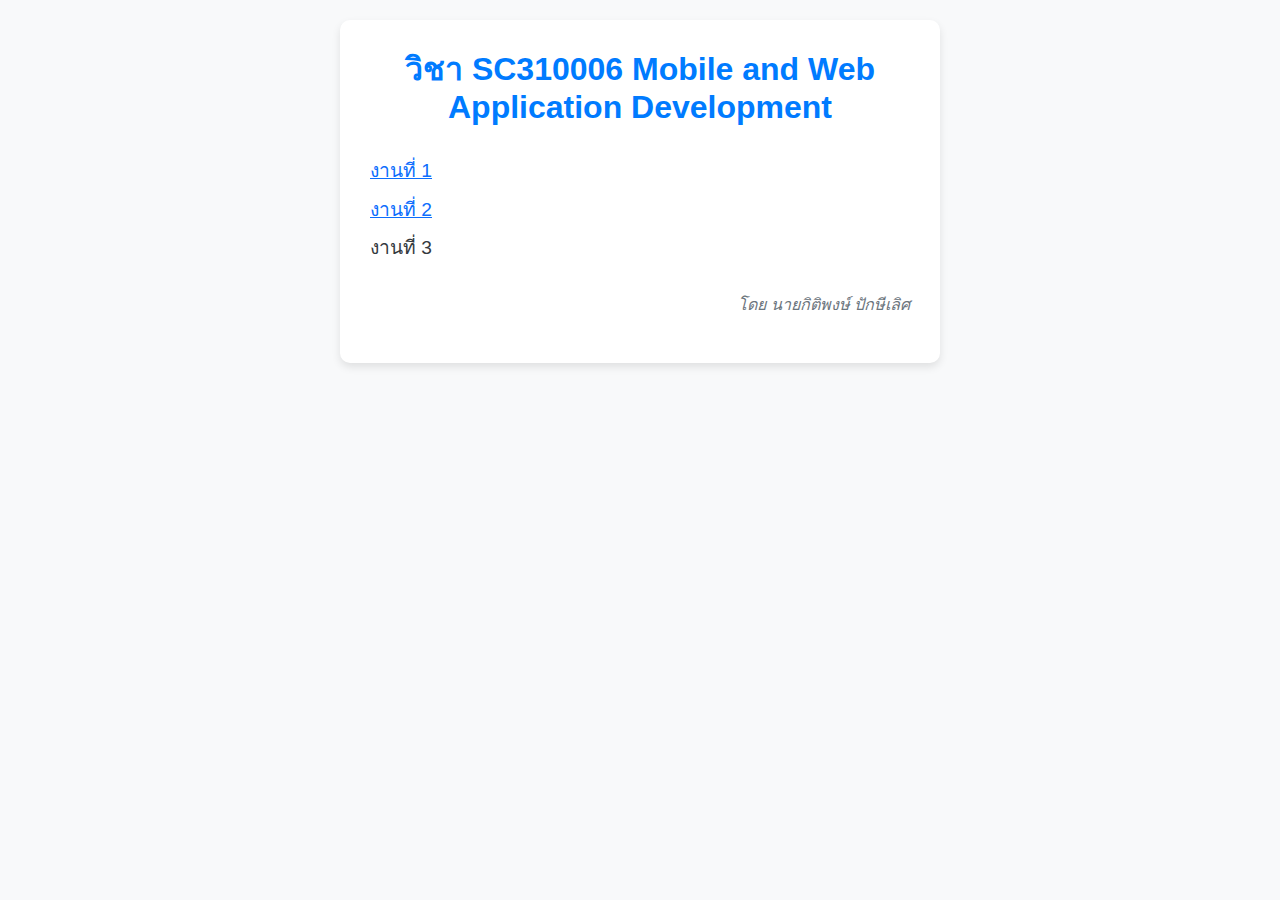
==== index.html @ f611f4e3 "Update index.html" ====
<!DOCTYPE html>
<html lang="th">
  <head>
    <meta charset="UTF-8">
    <meta name="viewport" content="width=device-width, initial-scale=1.0">
    <title>วิชา SC310006 Mobile and Web Application Development</title>
    <link href="https://cdn.jsdelivr.net/npm/bootstrap@5.3.3/dist/css/bootstrap.min.css" rel="stylesheet">
    <style>
      body {
        font-family: Arial, sans-serif;
        background-color: #f8f9fa;
        margin: 20px;
        color: #343a40;
      }
      h1 {
        font-size: 2rem;
        text-align: center;
        color: #007bff;
        margin-bottom: 30px;
        font-weight: bold;
      }
      ul {
        list-style-type: none;
        padding: 0;
      }
      li {
        font-size: 1.2rem;
        margin: 10px 0;
        padding-left: 1.5em;
        text-indent: -1.5em;
      }
      p {
        font-style: italic;
        text-align: right;
        font-size: 1rem;
        margin-top: 30px;
        color: #6c757d;
      }
      .container {
        max-width: 600px;
        margin: 0 auto;
        background-color: #ffffff;
        padding: 30px;
        border-radius: 10px;
        box-shadow: 0 4px 8px rgba(0, 0, 0, 0.1);
      }
    </style>
  </head>
  <body>
    <div class="container">
      <h1>วิชา SC310006 Mobile and Web Application Development</h1>
      <ul>
        <li> <a href="work1.html">งานที่ 1 </a> </li>
        <li> <a href="work2.html">งานที่ 2 </a> </li>
        <li>งานที่ 3</li>
      </ul>
      <p>โดย นายกิติพงษ์ ปักษีเลิศ</p>
    </div>

    <script src="https://cdn.jsdelivr.net/npm/bootstrap@5.3.3/dist/js/bootstrap.bundle.min.js"></script>
  </body>
</html>
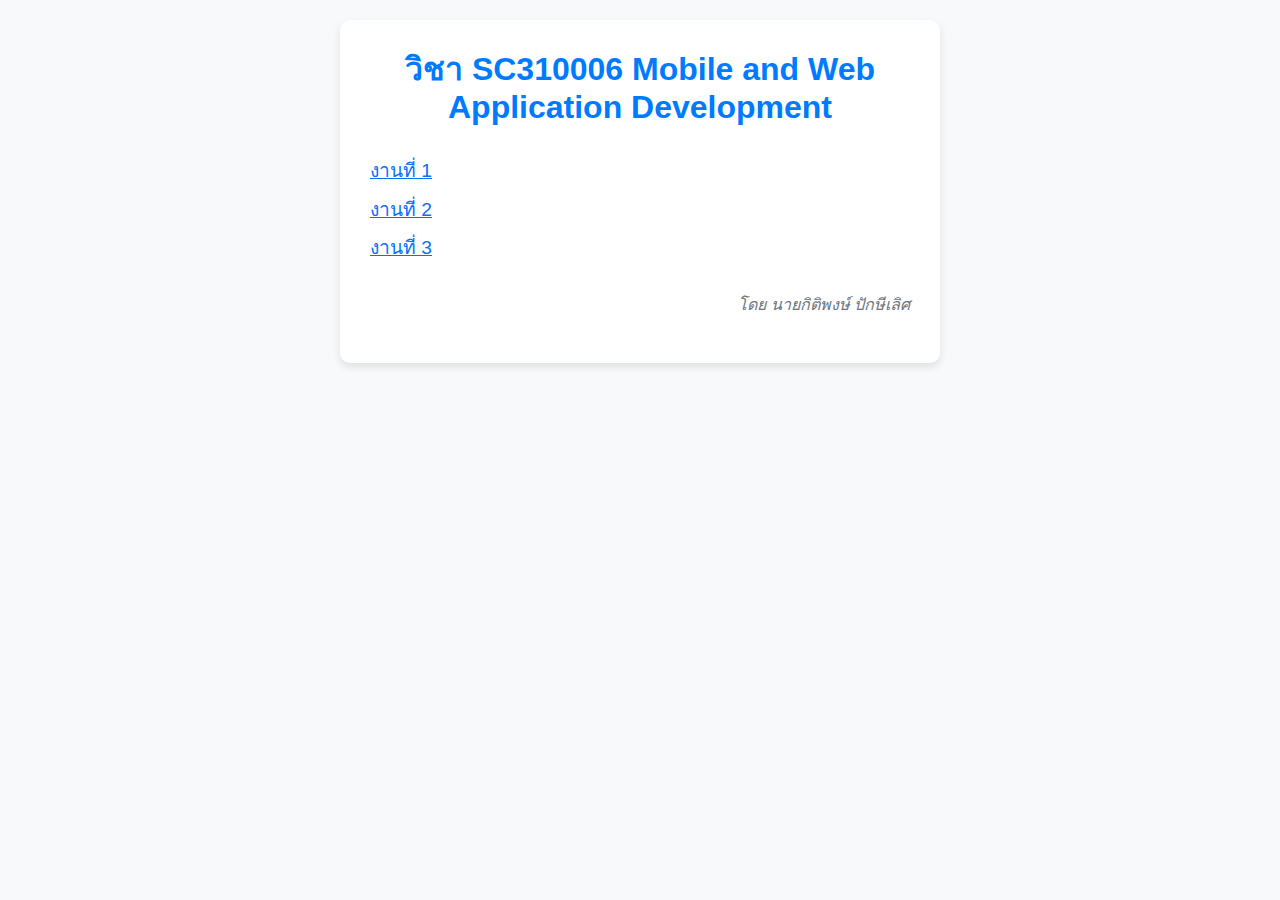
==== commit 9b749cf3: "Update index.html" ====
--- a/index.html
+++ b/index.html
@@ -52,7 +52,7 @@
       <ul>
         <li> <a href="work1.html">งานที่ 1 </a> </li>
         <li> <a href="work2.html">งานที่ 2 </a> </li>
-        <li>งานที่ 3</li>
+        <li ><a href="work3.html">งานที่ 3 </a> </li>
       </ul>
       <p>โดย นายกิติพงษ์ ปักษีเลิศ</p>
     </div>
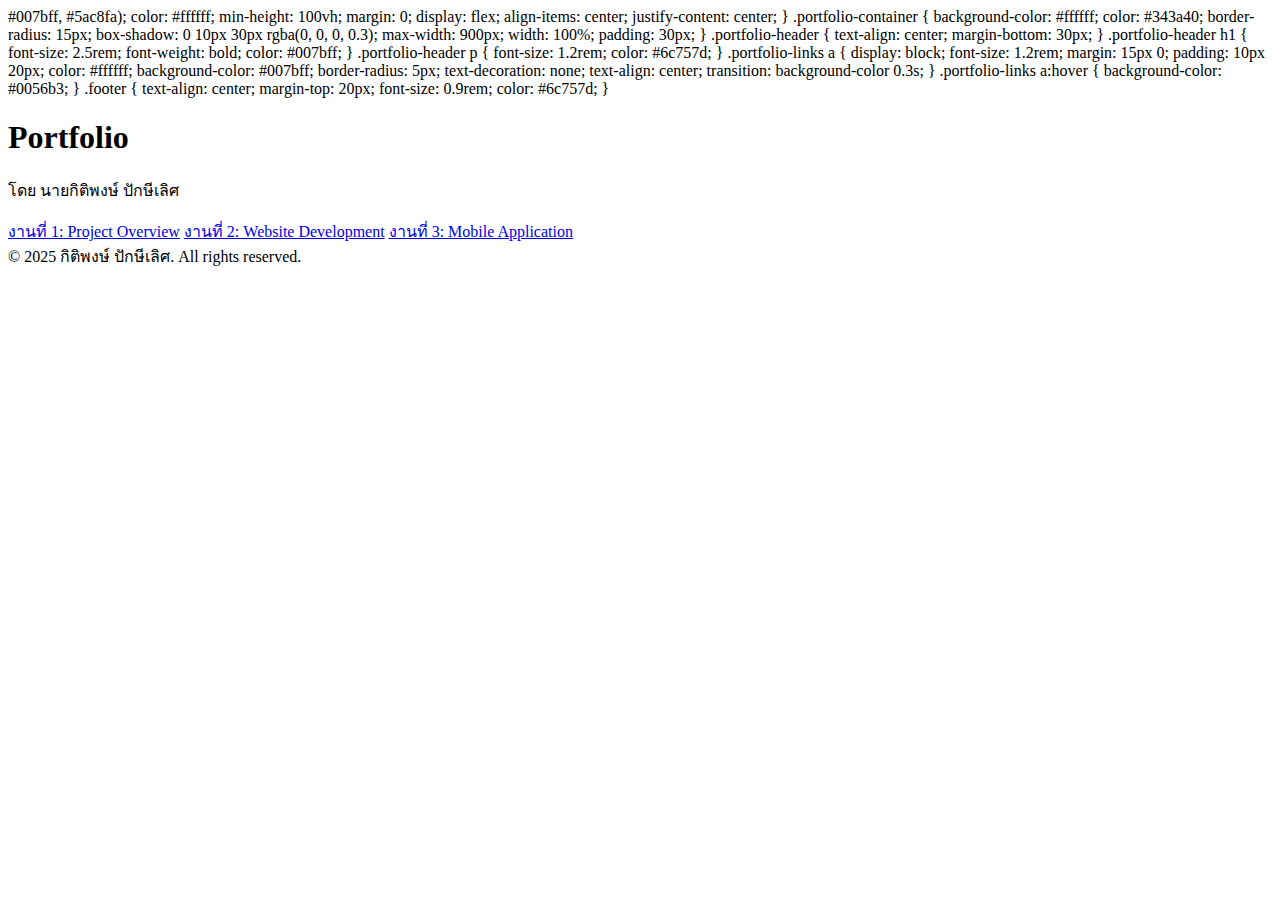
==== commit 5f779b09: "Update index.html" ====
--- a/index.html
+++ b/index.html
@@ -1,62 +1,71 @@
-<!DOCTYPE html>
-<html lang="th">
-  <head>
-    <meta charset="UTF-8">
-    <meta name="viewport" content="width=device-width, initial-scale=1.0">
-    <title>วิชา SC310006 Mobile and Web Application Development</title>
-    <link href="https://cdn.jsdelivr.net/npm/bootstrap@5.3.3/dist/css/bootstrap.min.css" rel="stylesheet">
-    <style>
-      body {
-        font-family: Arial, sans-serif;
-        background-color: #f8f9fa;
-        margin: 20px;
+          #007bff, #5ac8fa);
+        color: #ffffff;
+        min-height: 100vh;
+        margin: 0;
+        display: flex;
+        align-items: center;
+        justify-content: center;
+      }
+      .portfolio-container {
+        background-color: #ffffff;
         color: #343a40;
+        border-radius: 15px;
+        box-shadow: 0 10px 30px rgba(0, 0, 0, 0.3);
+        max-width: 900px;
+        width: 100%;
+        padding: 30px;
       }
-      h1 {
-        font-size: 2rem;
+      .portfolio-header {
         text-align: center;
+        margin-bottom: 30px;
+      }
+      .portfolio-header h1 {
+        font-size: 2.5rem;
+        font-weight: bold;
         color: #007bff;
-        margin-bottom: 30px;
-        font-weight: bold;
       }
-      ul {
-        list-style-type: none;
-        padding: 0;
-      }
-      li {
+      .portfolio-header p {
         font-size: 1.2rem;
-        margin: 10px 0;
-        padding-left: 1.5em;
-        text-indent: -1.5em;
-      }
-      p {
-        font-style: italic;
-        text-align: right;
-        font-size: 1rem;
-        margin-top: 30px;
         color: #6c757d;
       }
-      .container {
-        max-width: 600px;
-        margin: 0 auto;
-        background-color: #ffffff;
-        padding: 30px;
-        border-radius: 10px;
-        box-shadow: 0 4px 8px rgba(0, 0, 0, 0.1);
+      .portfolio-links a {
+        display: block;
+        font-size: 1.2rem;
+        margin: 15px 0;
+        padding: 10px 20px;
+        color: #ffffff;
+        background-color: #007bff;
+        border-radius: 5px;
+        text-decoration: none;
+        text-align: center;
+        transition: background-color 0.3s;
+      }
+      .portfolio-links a:hover {
+        background-color: #0056b3;
+      }
+      .footer {
+        text-align: center;
+        margin-top: 20px;
+        font-size: 0.9rem;
+        color: #6c757d;
       }
     </style>
   </head>
   <body>
-    <div class="container">
-      <h1>วิชา SC310006 Mobile and Web Application Development</h1>
-      <ul>
-        <li> <a href="work1.html">งานที่ 1 </a> </li>
-        <li> <a href="work2.html">งานที่ 2 </a> </li>
-        <li ><a href="work3.html">งานที่ 3 </a> </li>
-      </ul>
-      <p>โดย นายกิติพงษ์ ปักษีเลิศ</p>
+    <div class="portfolio-container">
+      <div class="portfolio-header">
+        <h1>Portfolio</h1>
+        <p>โดย นายกิติพงษ์ ปักษีเลิศ</p>
+      </div>
+      <div class="portfolio-links">
+        <a href="work1.html">งานที่ 1: Project Overview</a>
+        <a href="work2.html">งานที่ 2: Website Development</a>
+        <a href="w3.html">งานที่ 3: Mobile Application</a>
+      </div>
+      <div class="footer">
+        &copy; 2025 กิติพงษ์ ปักษีเลิศ. All rights reserved.
+      </div>
     </div>
-
     <script src="https://cdn.jsdelivr.net/npm/bootstrap@5.3.3/dist/js/bootstrap.bundle.min.js"></script>
   </body>
 </html>
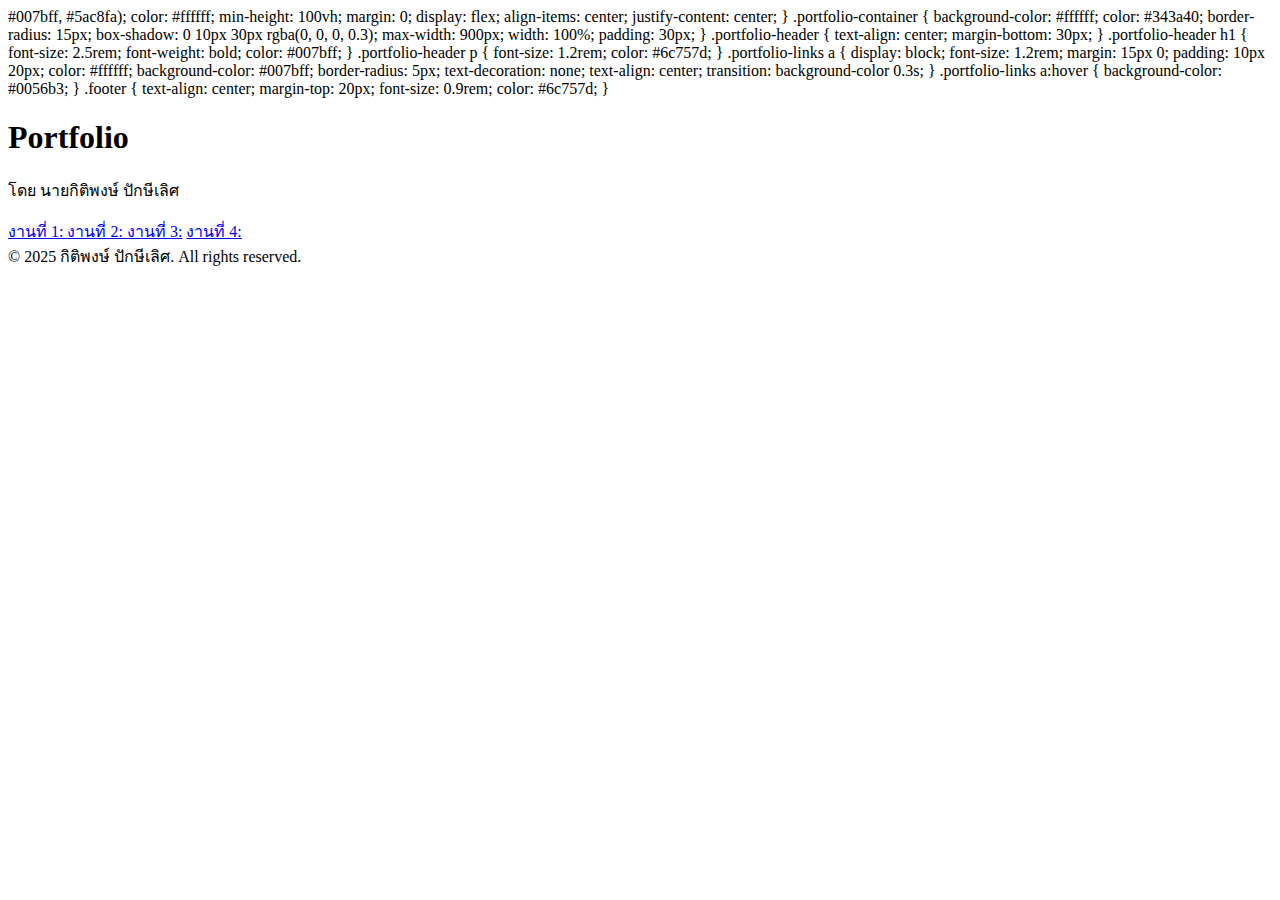
==== commit 572c24e6: "Update index.html" ====
--- a/index.html
+++ b/index.html
@@ -58,9 +58,10 @@
         <p>โดย นายกิติพงษ์ ปักษีเลิศ</p>
       </div>
       <div class="portfolio-links">
-        <a href="work1.html">งานที่ 1: Project Overview</a>
-        <a href="work2.html">งานที่ 2: Website Development</a>
-        <a href="w3.html">งานที่ 3: Mobile Application</a>
+        <a href="work1.html">งานที่ 1: </a>
+        <a href="work2.html">งานที่ 2: </a>
+        <a href="w3.html">งานที่ 3:</a>
+        <a href="work4.html">งานที่ 4: </a>
       </div>
       <div class="footer">
         &copy; 2025 กิติพงษ์ ปักษีเลิศ. All rights reserved.
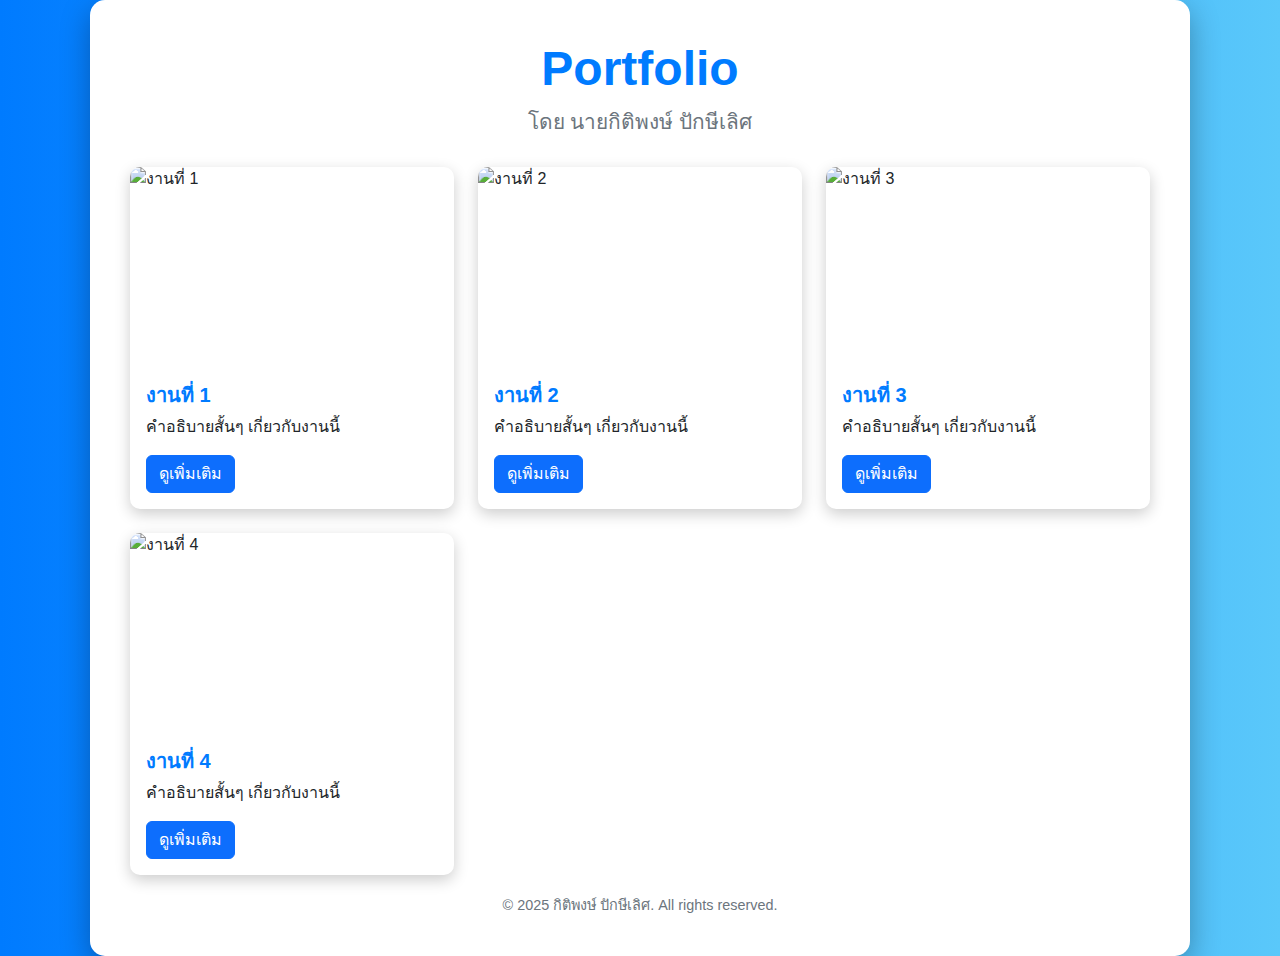
==== commit 9cfa70e6: "Update index.html" ====
--- a/index.html
+++ b/index.html
@@ -1,47 +1,60 @@
-          #007bff, #5ac8fa);
+<!DOCTYPE html>
+<html lang="en">
+<head>
+    <meta charset="UTF-8">
+    <meta name="viewport" content="width=device-width, initial-scale=1.0">
+    <title>Portfolio</title>
+    <link href="https://cdn.jsdelivr.net/npm/bootstrap@5.3.3/dist/css/bootstrap.min.css" rel="stylesheet">
+    <style>
+      body {
+        background: linear-gradient(to right, #007bff, #5ac8fa);
         color: #ffffff;
         min-height: 100vh;
         margin: 0;
         display: flex;
         align-items: center;
         justify-content: center;
+        font-family: 'Arial', sans-serif;
       }
       .portfolio-container {
         background-color: #ffffff;
         color: #343a40;
         border-radius: 15px;
         box-shadow: 0 10px 30px rgba(0, 0, 0, 0.3);
-        max-width: 900px;
+        max-width: 1100px;
         width: 100%;
-        padding: 30px;
+        padding: 40px;
       }
       .portfolio-header {
         text-align: center;
         margin-bottom: 30px;
       }
       .portfolio-header h1 {
-        font-size: 2.5rem;
+        font-size: 3rem;
         font-weight: bold;
         color: #007bff;
       }
       .portfolio-header p {
-        font-size: 1.2rem;
+        font-size: 1.3rem;
         color: #6c757d;
       }
-      .portfolio-links a {
-        display: block;
-        font-size: 1.2rem;
-        margin: 15px 0;
-        padding: 10px 20px;
-        color: #ffffff;
-        background-color: #007bff;
-        border-radius: 5px;
-        text-decoration: none;
-        text-align: center;
-        transition: background-color 0.3s;
+      .portfolio-links .card {
+        border: none;
+        box-shadow: 0 5px 15px rgba(0, 0, 0, 0.2);
+        border-radius: 10px;
+        overflow: hidden;
+        transition: transform 0.3s;
       }
-      .portfolio-links a:hover {
-        background-color: #0056b3;
+      .portfolio-links .card:hover {
+        transform: scale(1.05);
+      }
+      .portfolio-links .card img {
+        height: 200px;
+        object-fit: cover;
+      }
+      .portfolio-links .card-title {
+        color: #007bff;
+        font-weight: bold;
       }
       .footer {
         text-align: center;
@@ -50,24 +63,63 @@
         color: #6c757d;
       }
     </style>
-  </head>
-  <body>
-    <div class="portfolio-container">
-      <div class="portfolio-header">
-        <h1>Portfolio</h1>
-        <p>โดย นายกิติพงษ์ ปักษีเลิศ</p>
+</head>
+<body>
+  <div class="portfolio-container">
+    <div class="portfolio-header">
+      <h1>Portfolio</h1>
+      <p>โดย นายกิติพงษ์ ปักษีเลิศ</p>
+    </div>
+
+    <div class="portfolio-links row g-4">
+      <div class="col-md-6 col-lg-4">
+        <div class="card">
+          <img src="work1-thumbnail.jpg" class="card-img-top" alt="งานที่ 1">
+          <div class="card-body">
+            <h5 class="card-title">งานที่ 1</h5>
+            <p class="card-text">คำอธิบายสั้นๆ เกี่ยวกับงานนี้</p>
+            <a href="work1.html" class="btn btn-primary">ดูเพิ่มเติม</a>
+          </div>
+        </div>
       </div>
-      <div class="portfolio-links">
-        <a href="work1.html">งานที่ 1: </a>
-        <a href="work2.html">งานที่ 2: </a>
-        <a href="w3.html">งานที่ 3:</a>
-        <a href="work4.html">งานที่ 4: </a>
+      <div class="col-md-6 col-lg-4">
+        <div class="card">
+          <img src="work2-thumbnail.jpg" class="card-img-top" alt="งานที่ 2">
+          <div class="card-body">
+            <h5 class="card-title">งานที่ 2</h5>
+            <p class="card-text">คำอธิบายสั้นๆ เกี่ยวกับงานนี้</p>
+            <a href="work2.html" class="btn btn-primary">ดูเพิ่มเติม</a>
+          </div>
+        </div>
       </div>
-      <div class="footer">
-        &copy; 2025 กิติพงษ์ ปักษีเลิศ. All rights reserved.
+      <div class="col-md-6 col-lg-4">
+        <div class="card">
+          <img src="work3-thumbnail.jpg" class="card-img-top" alt="งานที่ 3">
+          <div class="card-body">
+            <h5 class="card-title">งานที่ 3</h5>
+            <p class="card-text">คำอธิบายสั้นๆ เกี่ยวกับงานนี้</p>
+            <a href="w3.html" class="btn btn-primary">ดูเพิ่มเติม</a>
+          </div>
+        </div>
+      </div>
+      <div class="col-md-6 col-lg-4">
+        <div class="card">
+          <img src="work4-thumbnail.jpg" class="card-img-top" alt="งานที่ 4">
+          <div class="card-body">
+            <h5 class="card-title">งานที่ 4</h5>
+            <p class="card-text">คำอธิบายสั้นๆ เกี่ยวกับงานนี้</p>
+            <a href="work4.html" class="btn btn-primary">ดูเพิ่มเติม</a>
+          </div>
+        </div>
       </div>
     </div>
-    <script src="https://cdn.jsdelivr.net/npm/bootstrap@5.3.3/dist/js/bootstrap.bundle.min.js"></script>
-  </body>
+
+    <div class="footer">
+      &copy; 2025 กิติพงษ์ ปักษีเลิศ. All rights reserved.
+    </div>
+  </div>
+
+  <script src="https://cdn.jsdelivr.net/npm/bootstrap@5.3.3/dist/js/bootstrap.bundle.min.js"></script>
+</body>
 </html>
 
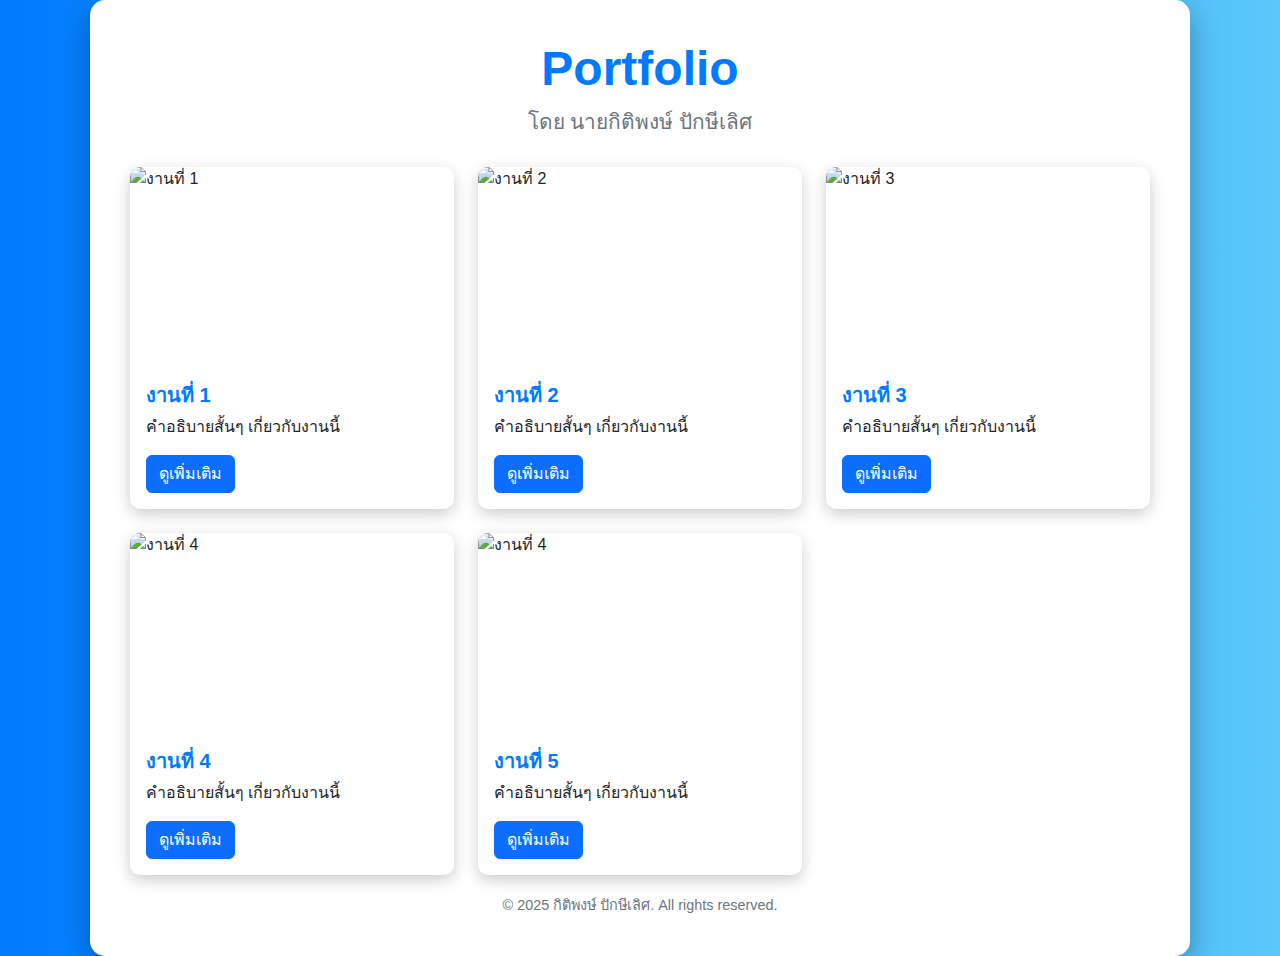
==== commit 86f7b6f2: "Update index.html" ====
--- a/index.html
+++ b/index.html
@@ -112,6 +112,16 @@
           </div>
         </div>
       </div>
+      <div class="col-md-6 col-lg-4">
+        <div class="card">
+          <img src="work4-thumbnail.jpg" class="card-img-top" alt="งานที่ 4">
+          <div class="card-body">
+            <h5 class="card-title">งานที่ 5</h5>
+            <p class="card-text">คำอธิบายสั้นๆ เกี่ยวกับงานนี้</p>
+            <a href="work5.html" class="btn btn-primary">ดูเพิ่มเติม</a>
+          </div>
+        </div>
+      </div>
     </div>
 
     <div class="footer">
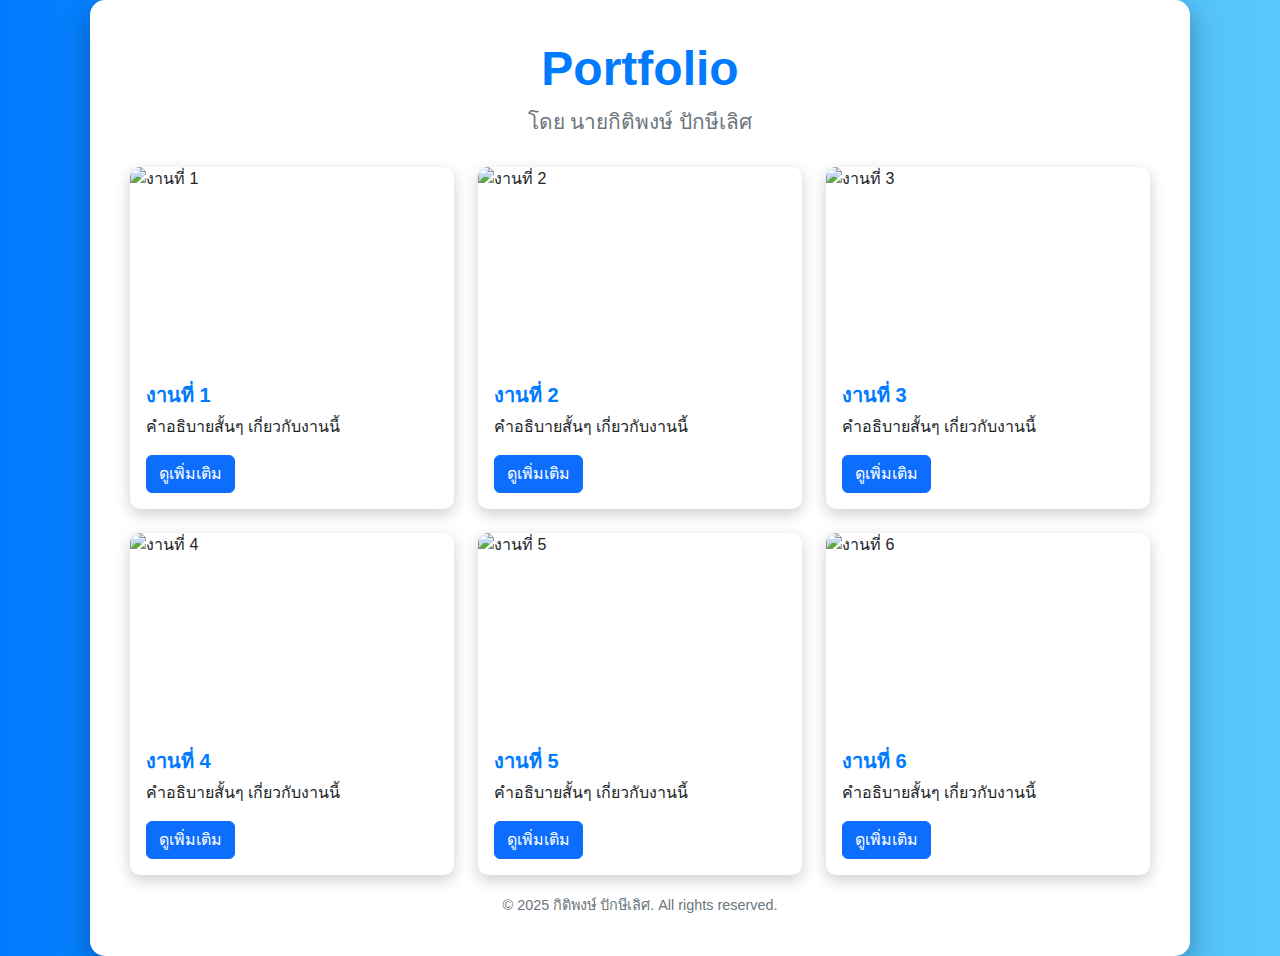
==== commit 13382964: "Update index.html" ====
--- a/index.html
+++ b/index.html
@@ -114,11 +114,21 @@
       </div>
       <div class="col-md-6 col-lg-4">
         <div class="card">
-          <img src="work4-thumbnail.jpg" class="card-img-top" alt="งานที่ 4">
+          <img src="work4-thumbnail.jpg" class="card-img-top" alt="งานที่ 5">
           <div class="card-body">
             <h5 class="card-title">งานที่ 5</h5>
             <p class="card-text">คำอธิบายสั้นๆ เกี่ยวกับงานนี้</p>
             <a href="work5.html" class="btn btn-primary">ดูเพิ่มเติม</a>
+          </div>
+        </div>
+      </div>
+      <div class="col-md-6 col-lg-4">
+        <div class="card">
+          <img src="work4-thumbnail.jpg" class="card-img-top" alt="งานที่ 6">
+          <div class="card-body">
+            <h5 class="card-title">งานที่ 6</h5>
+            <p class="card-text">คำอธิบายสั้นๆ เกี่ยวกับงานนี้</p>
+            <a href="work6.html" class="btn btn-primary">ดูเพิ่มเติม</a>
           </div>
         </div>
       </div>
